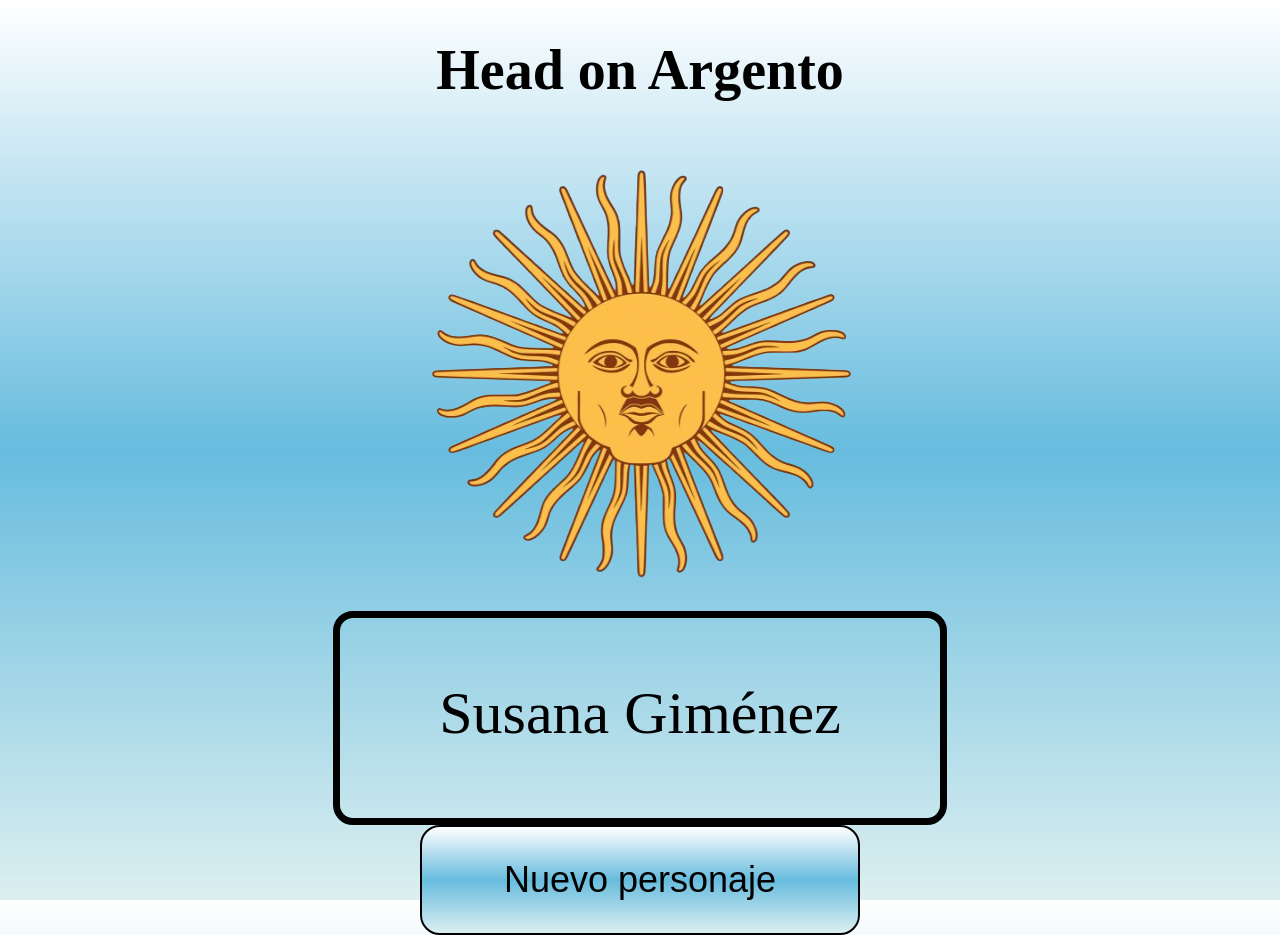
==== index.html @ ac7bdc27 "lista" ====
<!DOCTYPE html>
<html lang="es">
    <link rel="stylesheet" href="./css/style.css">    
<head>
    <meta charset="UTF-3">
    <meta name="viewport" content="width=device-width, initial-scale=1.0">
    <title>Document</title>
</head>
<body>
    <h1>Head on Argento</h1>
    <image src="./image/sol.png"></image>
    <div class="centered-div" id="centeredDiv">
        
    </div>
    <button onclick="updateCenteredDiv()">Nuevo personaje</button>
</body>
<script src="./js/script.js" type="application/javascript">
    
</script>
</html>
---- css/style.css ----
body {
    background: linear-gradient(180deg, #ffffff, #67bcde, #dceff0);
    margin: 0;
    display: grid;
    place-items: center;
    height: 100vh;
}

h1{
    font-size: 56px;
}
.centered-div {
    font-size: 60px;
    border-style:double;
    border-radius: 20px;
    border-style: solid;
    border-width: 7px;
    border-color: #000000;
    
    width: 600px; /* Adjust the width as needed */
    height: 200px; /* Adjust the height as needed */
    background-color: #e0e0e0;
    text-align: center;
    line-height:190px; /* Vertical centering */
}
html body div#centeredDiv.centered-div{
background: none;}

html body button#updateCenteredDiv{
    width: 40px;
    height: 20px;

}
html body button{
    font-size: 36px;
    width: 440px;
    height: 110px;
    background: linear-gradient(180deg, #ffffff, #67bcde, #dceff0);
    border-style:double;
    border-radius: 20px;
    border-color: #000000;
    

}
html body button {
    transform: scale(1);
    transition: transform 0.25s ease-in-out;
}

html body button:hover {
    /* Apply hover properties */
    transform: scale(1.04);
}
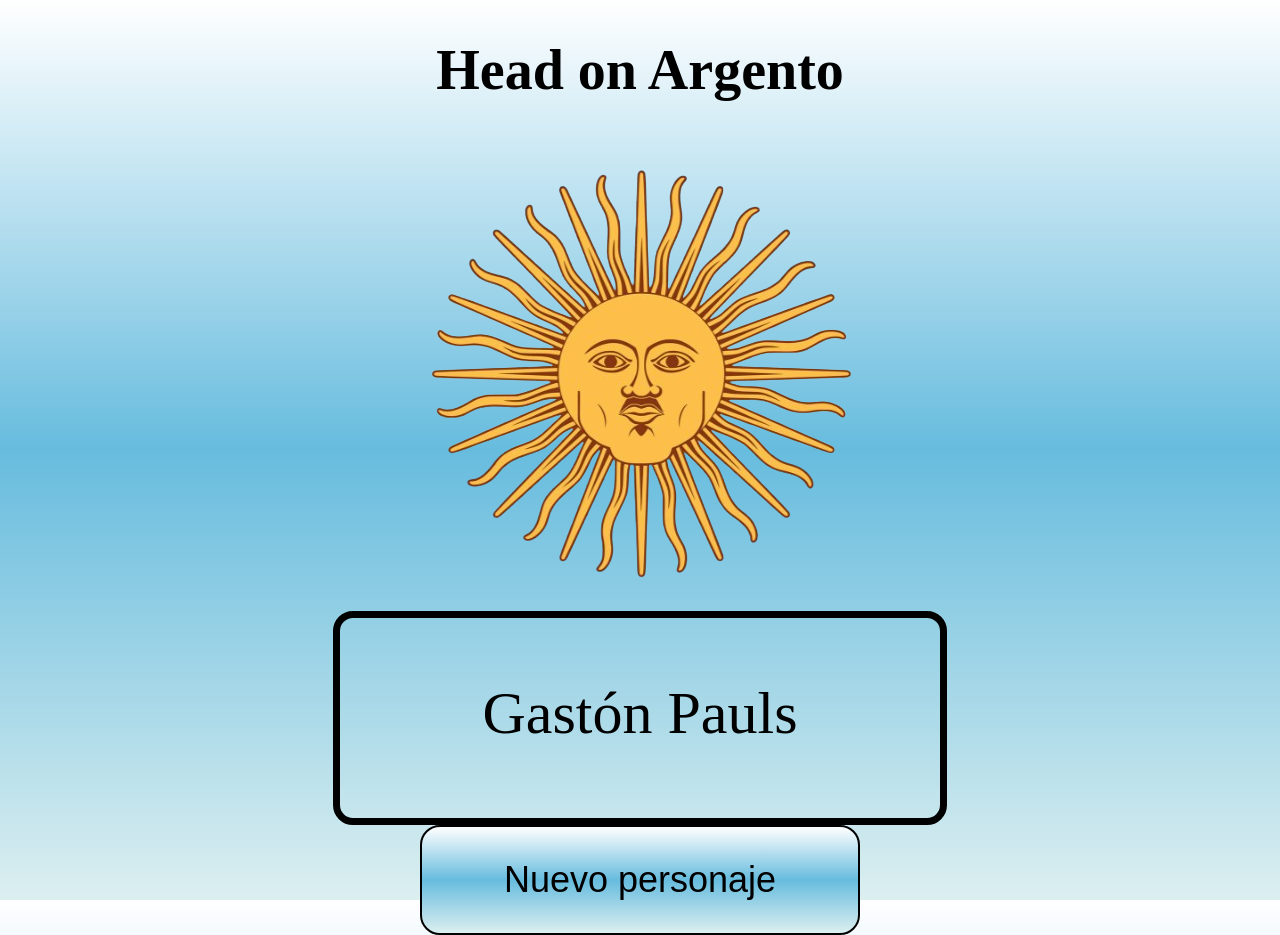
==== commit 18a88787: "lista" ====
--- a/index.html
+++ b/index.html
@@ -14,7 +14,7 @@
     </div>
     <button onclick="updateCenteredDiv()">Nuevo personaje</button>
 </body>
-<script src="./js/script.js" type="application/javascript">
+<script src="./js/script.js" type='application/javascript'>
     
 </script>
 </html>
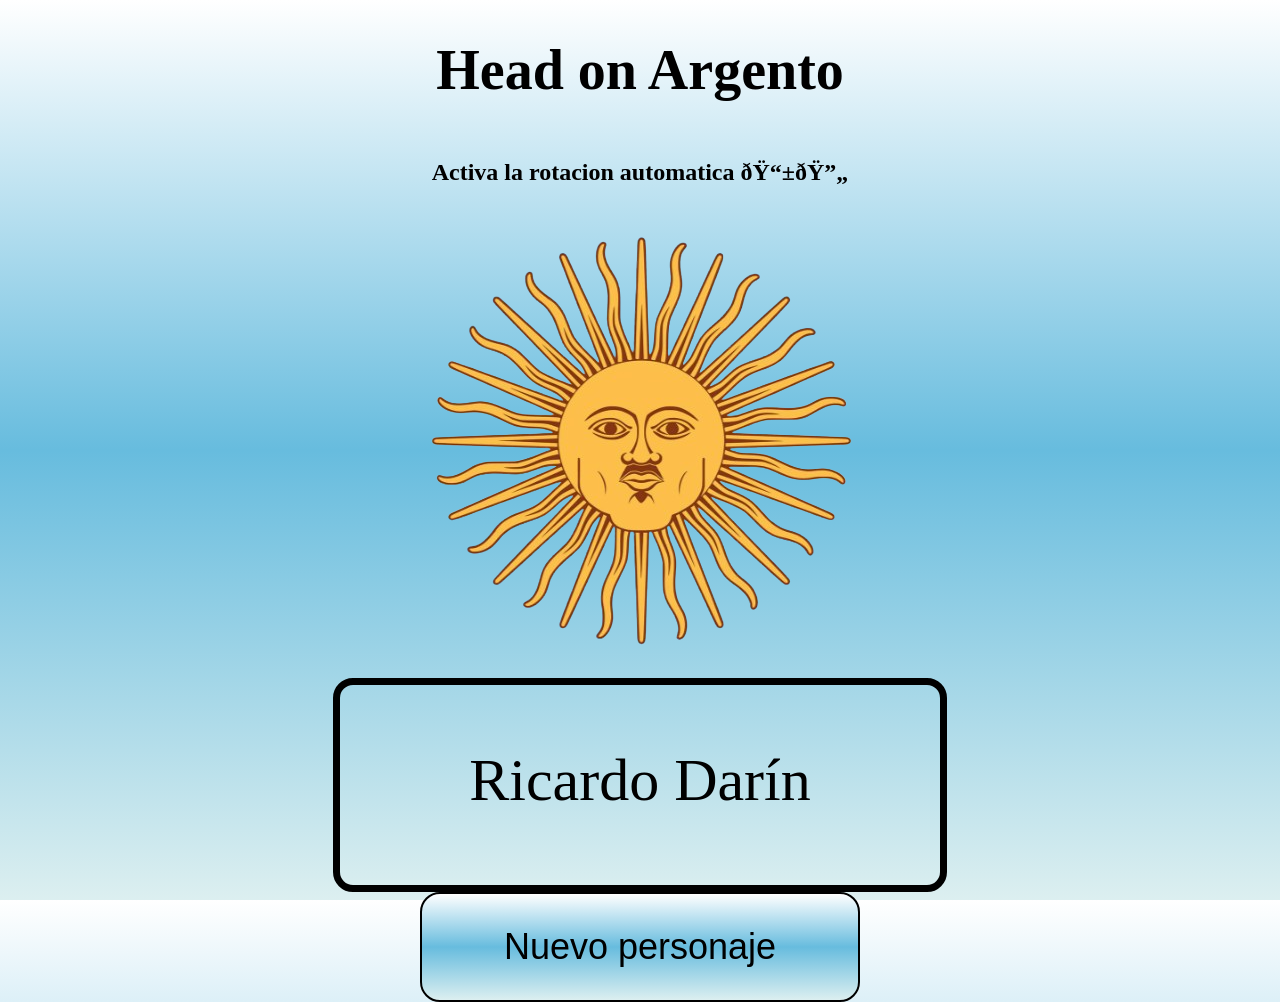
==== commit 20c5572c: "lista" ====
--- a/index.html
+++ b/index.html
@@ -8,12 +8,14 @@
 </head>
 <body>
     <h1>Head on Argento</h1>
+    <h2>Activa la rotacion automatica 📱🔄</h2>
     <image src="./image/sol.png"></image>
     <div class="centered-div" id="centeredDiv">
         
     </div>
     <button onclick="updateCenteredDiv()">Nuevo personaje</button>
 </body>
+
 <script src="./js/script.js" type='application/javascript'>
     
 </script>
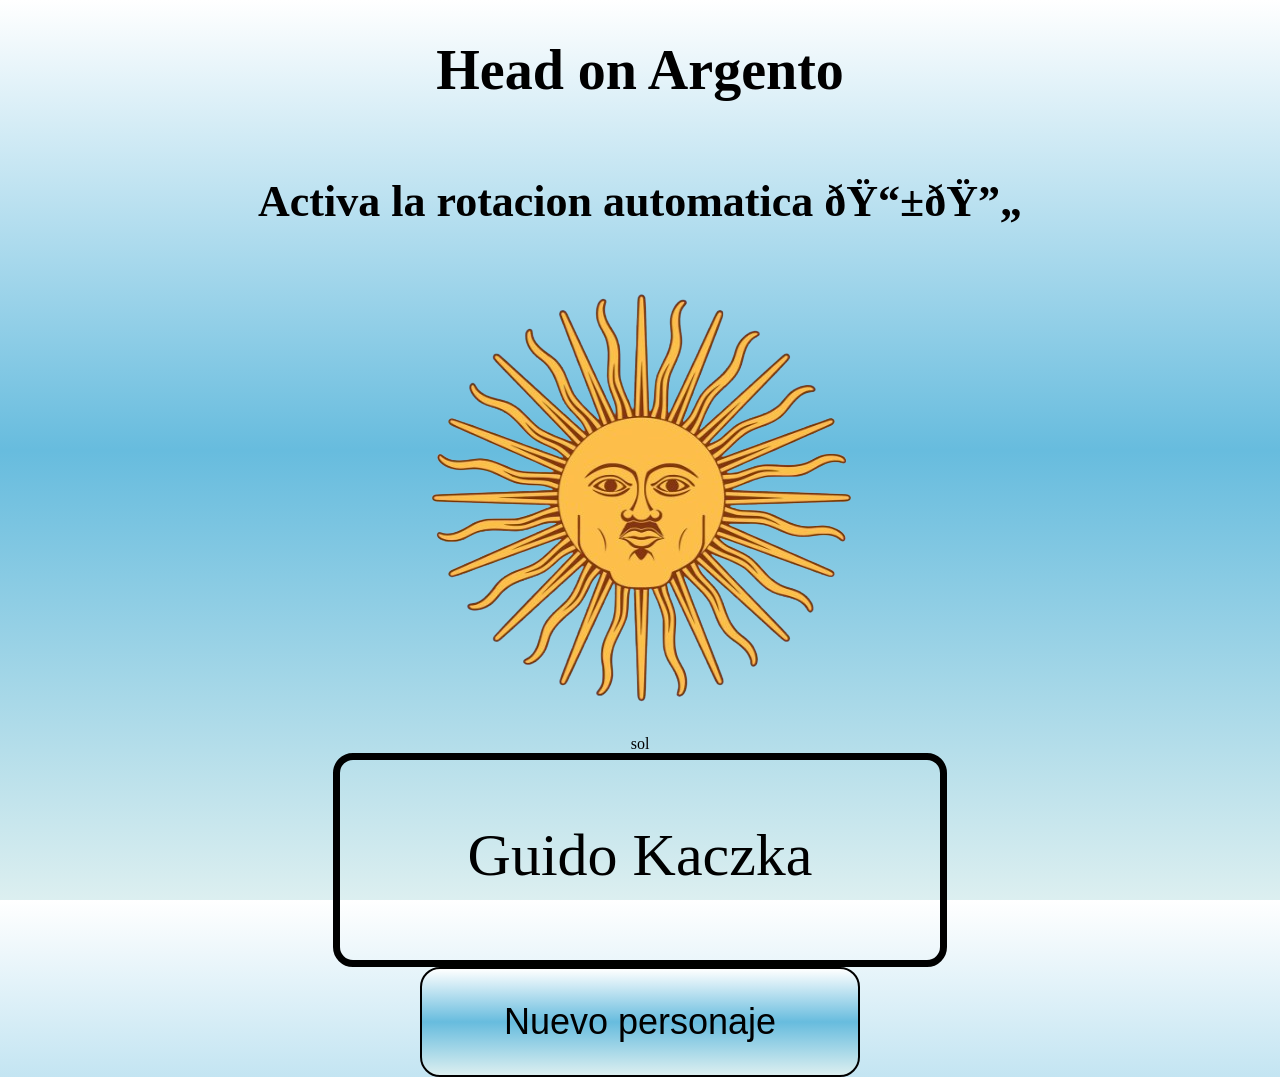
==== commit 3f2e8c74: "s" ====
--- a/index.html
+++ b/index.html
@@ -9,7 +9,7 @@
 <body>
     <h1>Head on Argento</h1>
     <h2>Activa la rotacion automatica 📱🔄</h2>
-    <image src="./image/sol.png"></image>
+    <image src="./image/sol.png">sol</image>
     <div class="centered-div" id="centeredDiv">
         
     </div>
--- a/css/style.css
+++ b/css/style.css
@@ -8,6 +8,9 @@
 
 h1{
     font-size: 56px;
+}
+h2{
+    font-size: 44px;
 }
 .centered-div {
     font-size: 60px;
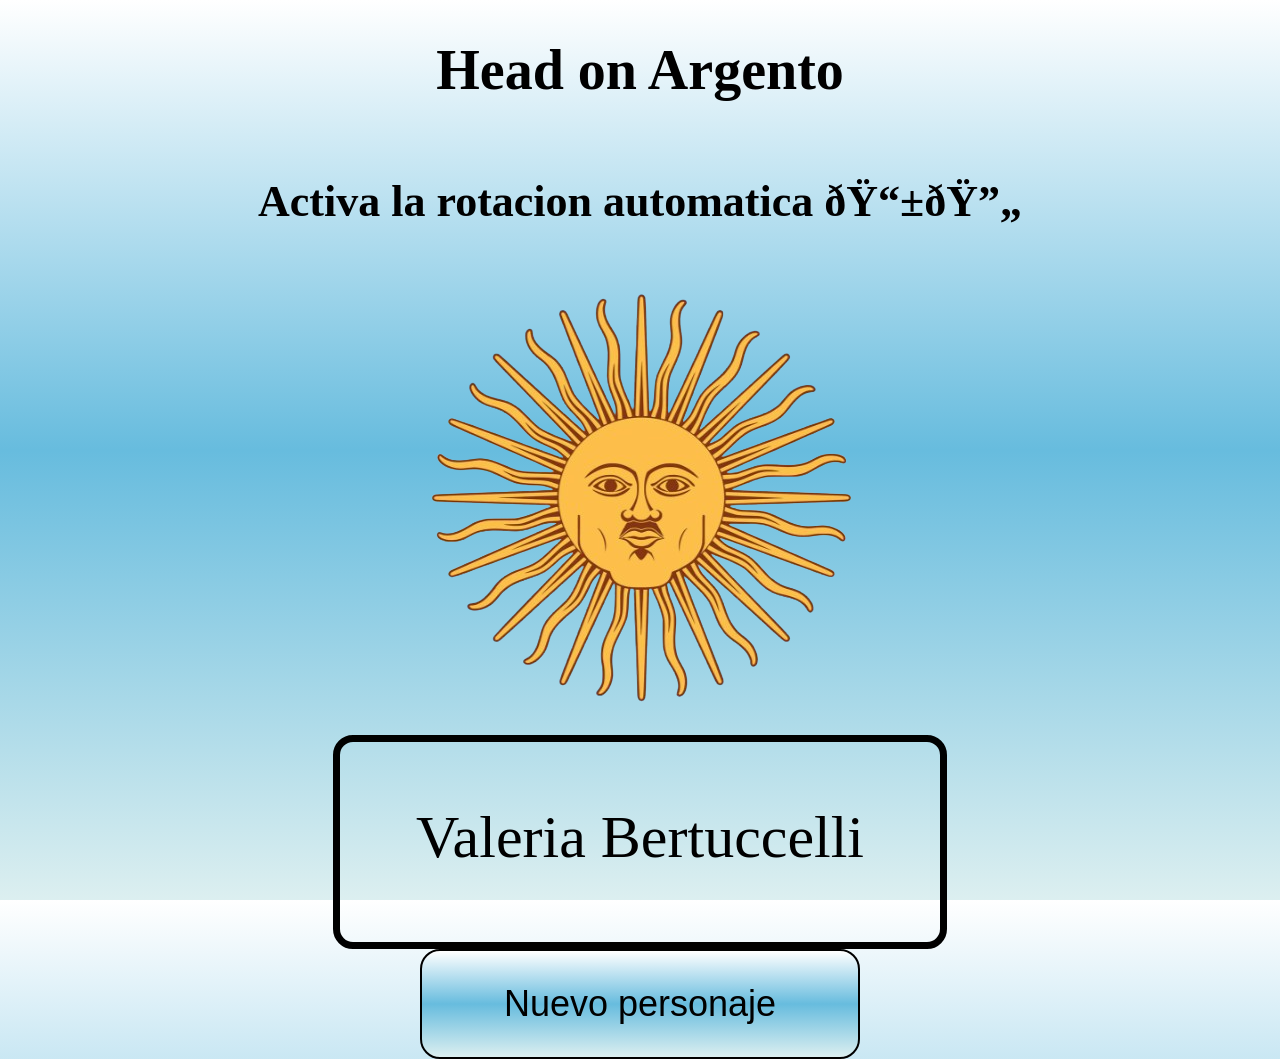
==== commit 56e7ce12: "s" ====
--- a/index.html
+++ b/index.html
@@ -9,7 +9,7 @@
 <body>
     <h1>Head on Argento</h1>
     <h2>Activa la rotacion automatica 📱🔄</h2>
-    <image src="./image/sol.png">sol</image>
+    <image src="./image/sol.png"></image>
     <div class="centered-div" id="centeredDiv">
         
     </div>
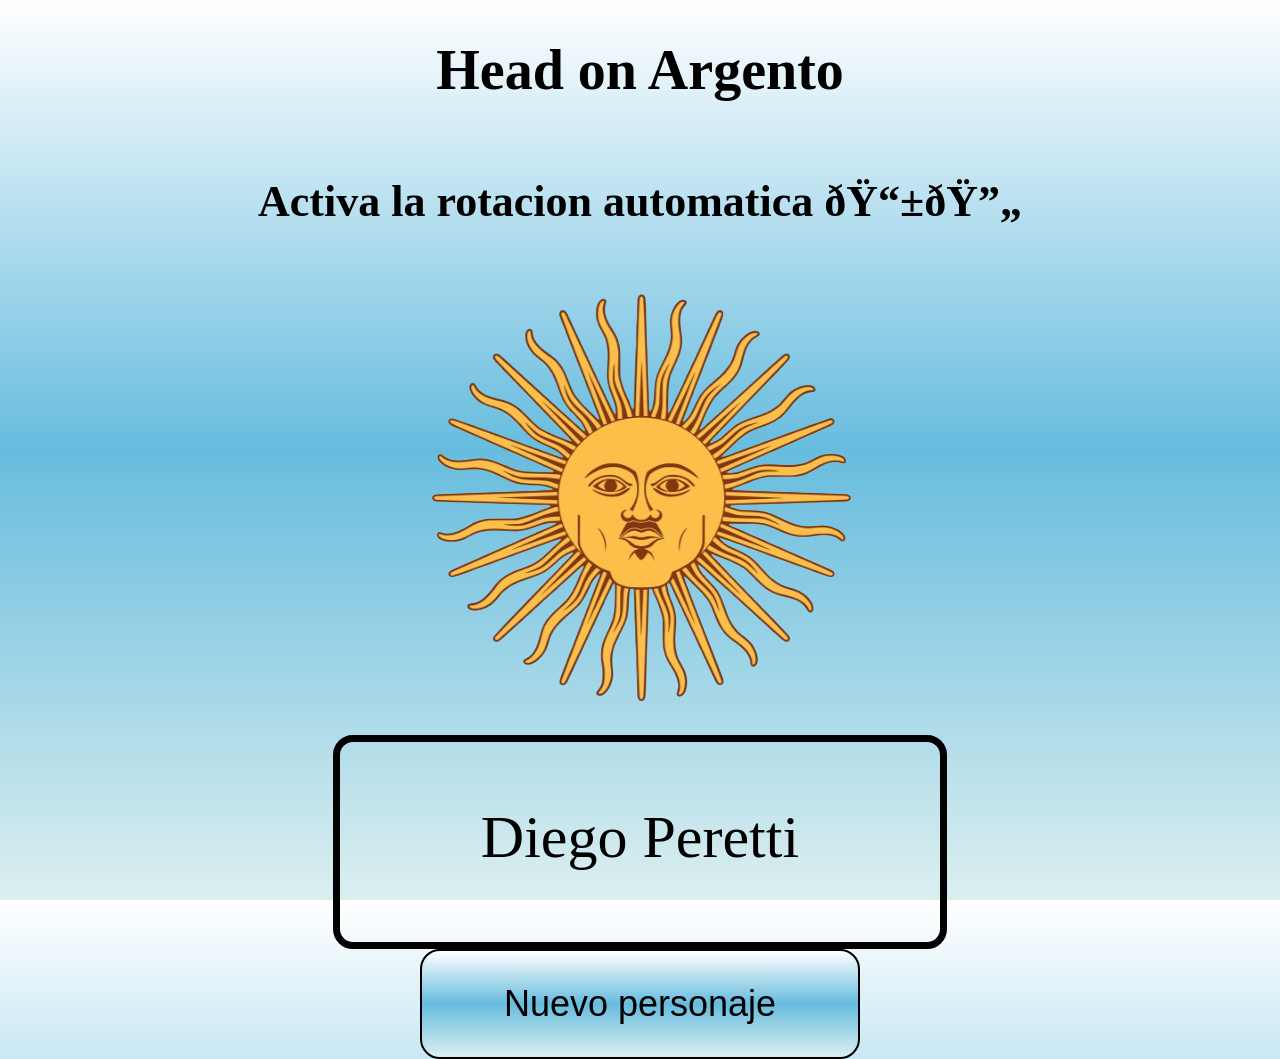
==== commit 2fbefc82: "Update index.html" ====
--- a/index.html
+++ b/index.html
@@ -19,4 +19,4 @@
 <script src="./js/script.js" type='application/javascript'>
     
 </script>
-</html>+</html>
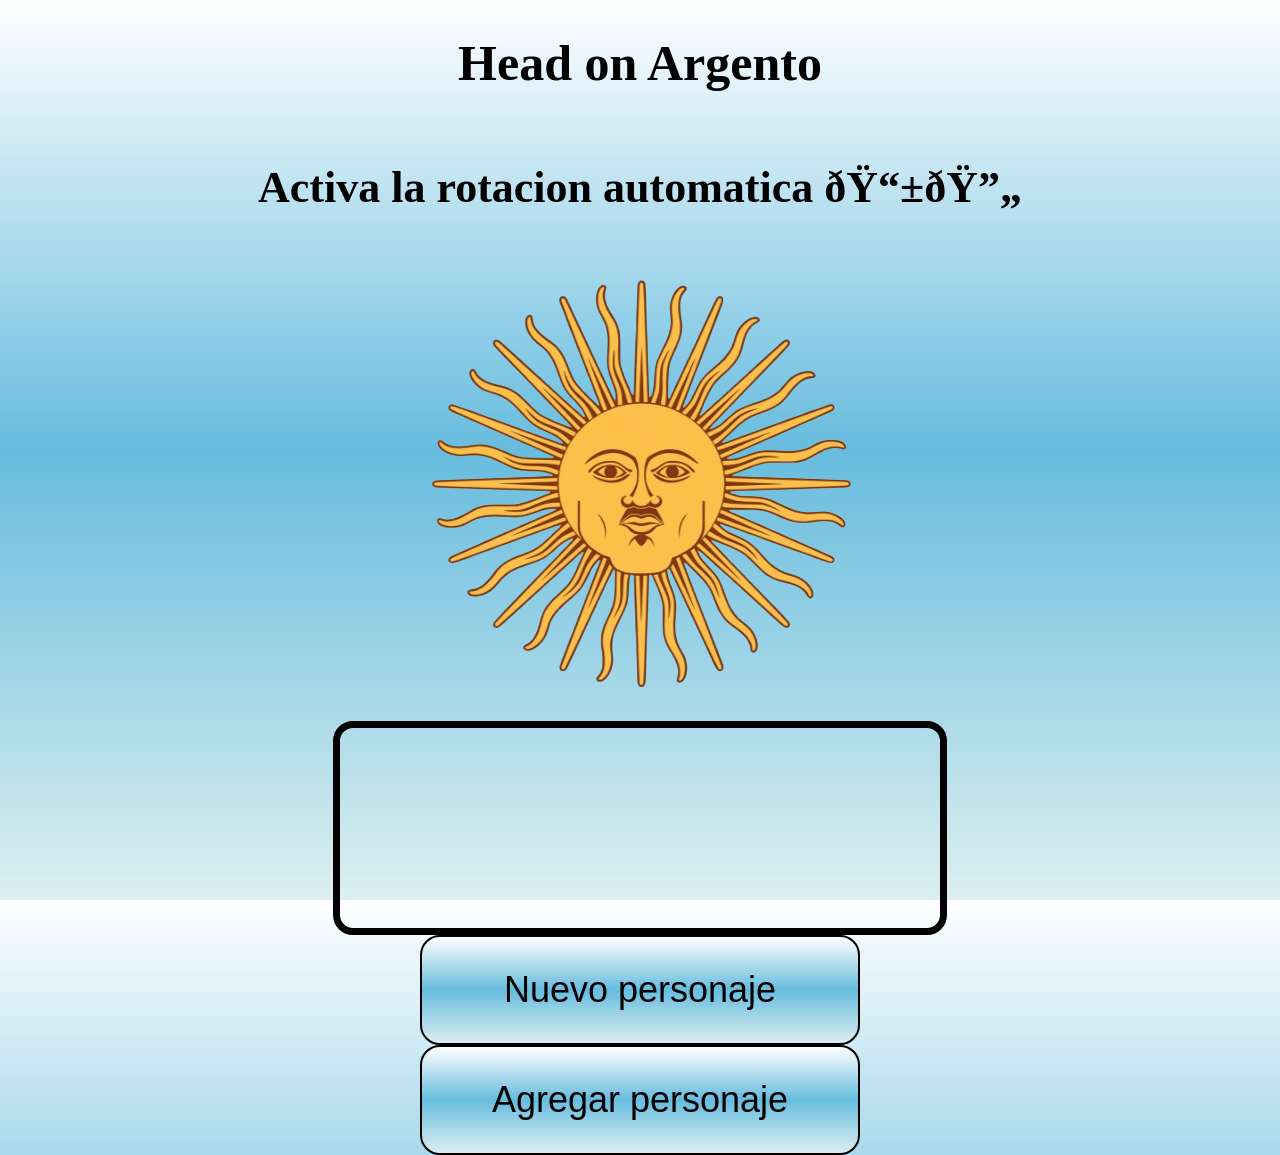
==== commit 75085ee1: "agregar personaje" ====
--- a/index.html
+++ b/index.html
@@ -14,9 +14,10 @@
         
     </div>
     <button onclick="updateCenteredDiv()">Nuevo personaje</button>
+    <button onclick="addStringToArray()">Agregar personaje</button>
 </body>
 
 <script src="./js/script.js" type='application/javascript'>
     
 </script>
-</html>
+</html>
--- a/css/style.css
+++ b/css/style.css
@@ -7,7 +7,7 @@
 }
 
 h1{
-    font-size: 56px;
+    font-size: 50px;
 }
 h2{
     font-size: 44px;
